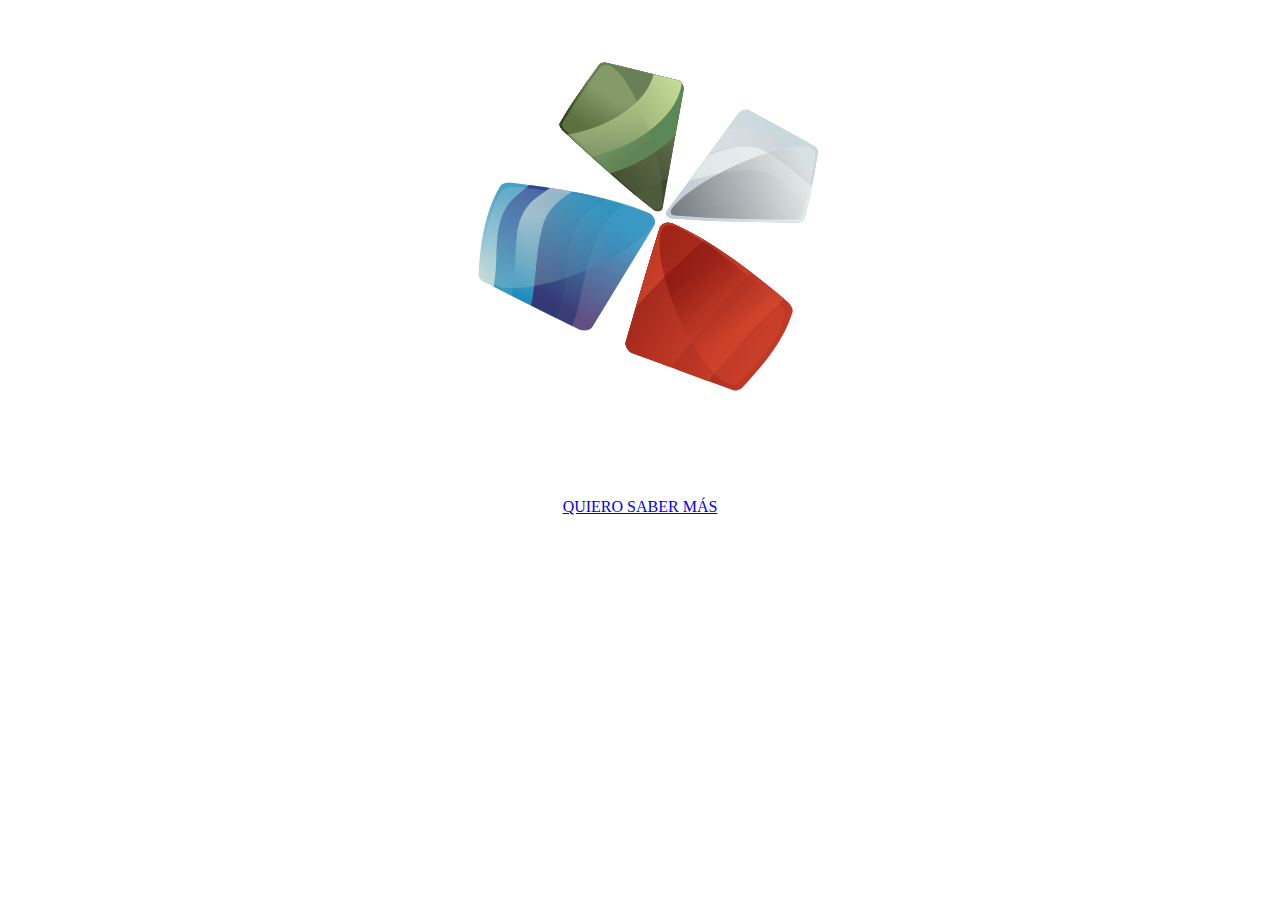
==== lineas-de-negocio/index.html @ 5b5f12ea "feature: lineas de negocio" ====
<!DOCTYPE html>
<html lang="en">

<head>
    <meta charset="UTF-8">
    <meta http-equiv="X-UA-Compatible" content="IE=edge">
    <meta name="viewport" content="width=device-width, initial-scale=1.0">
    <title>Maat - Lineas de negocio</title>
    <link rel="stylesheet" href="style.css">
</head>

<body>

    <div>
        <div class="mt-logo-wrap">
            <svg id="mt-logo-rotate" xmlns="http://www.w3.org/2000/svg" xmlns:xlink="http://www.w3.org/1999/xlink" viewBox="0 0 476.29 477.19">
                <defs>
                    <style>
                        .cls-1 {
                            fill: none;
                        }
    
                        .cls-2 {
                            clip-path: url(#clip-path);
                        }
    
                        .cls-3 {
                            fill: url(#Degradado_sin_nombre_8);
                        }
    
                        .cls-4 {
                            clip-path: url(#clip-path-2);
                        }
    
                        .cls-5 {
                            fill: url(#Degradado_sin_nombre_8-2);
                        }
    
                        .cls-6 {
                            clip-path: url(#clip-path-3);
                        }
    
                        .cls-7 {
                            fill: url(#Degradado_sin_nombre_8-3);
                        }
    
                        .cls-8 {
                            clip-path: url(#clip-path-4);
                        }
    
                        .cls-9 {
                            fill: url(#Degradado_sin_nombre_8-4);
                        }
    
                        .cls-10 {
                            clip-path: url(#clip-path-5);
                        }
    
                        .cls-11 {
                            fill: url(#Degradado_sin_nombre_8-5);
                        }
    
                        .cls-12 {
                            opacity: 0.43;
                        }
    
                        .cls-13 {
                            clip-path: url(#clip-path-6);
                        }
    
                        .cls-14 {
                            clip-path: url(#clip-path-7);
                        }
    
                        .cls-15 {
                            fill: url(#Degradado_sin_nombre_8-6);
                        }
    
                        .cls-16 {
                            fill: #7a8fa9;
                        }
    
                        .cls-17 {
                            clip-path: url(#clip-path-8);
                        }
    
                        .cls-18 {
                            opacity: 0.8;
                        }
    
                        .cls-19 {
                            clip-path: url(#clip-path-9);
                        }
    
                        .cls-20 {
                            clip-path: url(#clip-path-10);
                        }
    
                        .cls-21 {
                            fill: url(#Degradado_sin_nombre_11);
                        }
    
                        .cls-22 {
                            clip-path: url(#clip-path-11);
                        }
    
                        .cls-23 {
                            clip-path: url(#clip-path-12);
                        }
    
                        .cls-24 {
                            fill: url(#Degradado_sin_nombre_10);
                        }
    
                        .cls-25 {
                            clip-path: url(#clip-path-13);
                        }
    
                        .cls-26 {
                            clip-path: url(#clip-path-14);
                        }
    
                        .cls-27 {
                            fill: url(#Degradado_sin_nombre_11-2);
                        }
    
                        .cls-28 {
                            clip-path: url(#clip-path-15);
                        }
    
                        .cls-29 {
                            clip-path: url(#clip-path-16);
                        }
    
                        .cls-30 {
                            fill: url(#Degradado_sin_nombre_12);
                        }
    
                        .cls-31 {
                            opacity: 0.41;
                        }
    
                        .cls-32 {
                            clip-path: url(#clip-path-17);
                        }
    
                        .cls-33 {
                            clip-path: url(#clip-path-18);
                        }
    
                        .cls-34 {
                            fill: url(#Degradado_sin_nombre_13);
                        }
    
                        .cls-35 {
                            clip-path: url(#clip-path-19);
                        }
    
                        .cls-36 {
                            fill: url(#Degradado_sin_nombre_15);
                        }
    
                        .cls-37 {
                            clip-path: url(#clip-path-20);
                        }
    
                        .cls-38 {
                            fill: url(#Degradado_sin_nombre_15-2);
                        }
    
                        .cls-39 {
                            clip-path: url(#clip-path-21);
                        }
    
                        .cls-40 {
                            fill: url(#Degradado_sin_nombre_16);
                        }
    
                        .cls-41 {
                            clip-path: url(#clip-path-22);
                        }
    
                        .cls-42 {
                            fill: url(#Degradado_sin_nombre_19);
                        }
    
                        .cls-43 {
                            clip-path: url(#clip-path-23);
                        }
    
                        .cls-44 {
                            fill: url(#Degradado_sin_nombre_18);
                        }
    
                        .cls-45 {
                            opacity: 0.29;
                        }
    
                        .cls-46 {
                            clip-path: url(#clip-path-24);
                        }
    
                        .cls-47 {
                            clip-path: url(#clip-path-25);
                        }
    
                        .cls-48 {
                            fill: url(#Degradado_sin_nombre_19-2);
                        }
    
                        .cls-49 {
                            clip-path: url(#clip-path-26);
                        }
    
                        .cls-50 {
                            clip-path: url(#clip-path-27);
                        }
    
                        .cls-51 {
                            clip-path: url(#clip-path-28);
                        }
    
                        .cls-52 {
                            fill: url(#Degradado_sin_nombre_24);
                        }
    
                        .cls-53 {
                            clip-path: url(#clip-path-29);
                        }
    
                        .cls-54 {
                            clip-path: url(#clip-path-30);
                        }
    
                        .cls-55 {
                            fill: url(#Degradado_sin_nombre_21);
                        }
    
                        .cls-56 {
                            clip-path: url(#clip-path-31);
                        }
    
                        .cls-57 {
                            clip-path: url(#clip-path-32);
                        }
    
                        .cls-58 {
                            fill: url(#Degradado_sin_nombre_24-2);
                        }
    
                        .cls-59 {
                            clip-path: url(#clip-path-33);
                        }
    
                        .cls-60 {
                            clip-path: url(#clip-path-34);
                        }
    
                        .cls-61 {
                            fill: url(#Degradado_sin_nombre_23);
                        }
    
                        .cls-62 {
                            opacity: 0.27;
                        }
    
                        .cls-63 {
                            clip-path: url(#clip-path-35);
                        }
    
                        .cls-64 {
                            clip-path: url(#clip-path-36);
                        }
    
                        .cls-65 {
                            fill: url(#Degradado_sin_nombre_24-3);
                        }
                    </style>
                    <clipPath id="clip-path" transform="translate(67.11 66.13)">
                        <path class="cls-1"
                            d="M196,170.77c.82,45.08,12.93,100.51,13.28,153.92q29,10.72,58.33,21.57a10.25,10.25,0,0,0,12.13-2.61c25.44-26.69,44.94-53.09,52.69-79.35,1.27-3.06-1.87-8.66-6.76-12.41-42.16-35.35-81.79-64.64-120.49-81.62a13.62,13.62,0,0,0-4-.6,12.32,12.32,0,0,0-5.18,1.1" />
                    </clipPath>
                    <linearGradient id="Degradado_sin_nombre_8" x1="192.17" y1="3616.13" x2="194.75" y2="3616.13"
                        gradientTransform="matrix(0, -94.97, -94.97, 0, 343687.15, 18632.01)"
                        gradientUnits="userSpaceOnUse">
                        <stop offset="0" stop-color="#d94a30" />
                        <stop offset="1" stop-color="#740a09" />
                    </linearGradient>
                    <clipPath id="clip-path-2" transform="translate(67.11 66.13)">
                        <path class="cls-1"
                            d="M192,174.54C179.39,214.46,167.8,255.11,155.77,296c-.69,4.2,2.36,9.38,6.75,11.54,26.79,9.76,53.75,19.8,81,29.87,20.37-25.68,43.77-53.62,80.09-87.22-41.37-34.57-80.34-63.17-118.4-79.87a13.62,13.62,0,0,0-4-.6c-4.13,0-7.85,1.9-9.14,4.87" />
                    </clipPath>
                    <linearGradient id="Degradado_sin_nombre_8-2" x1="192.48" y1="3616.2" x2="195.06" y2="3616.2"
                        gradientTransform="matrix(0, -94.97, -94.97, 0, 343660.87, 18632.38)"
                        xlink:href="#Degradado_sin_nombre_8" />
                    <clipPath id="clip-path-3" transform="translate(67.11 66.13)">
                        <path class="cls-1"
                            d="M192,174.54C179.39,214.46,167.8,255.11,155.77,296c-.69,4.2,2.36,9.38,6.75,11.54l13.63,5c23.45-29.8,49.82-62.32,95.33-103.1-22.58-16.17-44.59-29.57-66.3-39.1a13.62,13.62,0,0,0-4-.6c-4.13,0-7.85,1.9-9.14,4.87" />
                    </clipPath>
                    <linearGradient id="Degradado_sin_nombre_8-3" x1="192.93" y1="3616.22" x2="195.51" y2="3616.22"
                        gradientTransform="matrix(0, -94.97, -94.97, 0, 343636.21, 18621.85)"
                        xlink:href="#Degradado_sin_nombre_8" />
                    <clipPath id="clip-path-4" transform="translate(67.11 66.13)">
                        <path class="cls-1"
                            d="M192,174.54C179.39,214.46,167.8,255.11,155.77,296c-.69,4.2,2.36,9.38,6.75,11.54q20.63,7.51,41.41,15.22c25.87-30.87,47.1-62.17,84.31-100.93-28.51-21.76-56-39.64-83.06-51.51a13.62,13.62,0,0,0-4-.6c-4.13,0-7.85,1.9-9.14,4.87" />
                    </clipPath>
                    <linearGradient id="Degradado_sin_nombre_8-4" x1="192.69" y1="3616.22" x2="195.27" y2="3616.22"
                        gradientTransform="matrix(0, -94.96, -94.96, 0, 343635.58, 18631.11)"
                        xlink:href="#Degradado_sin_nombre_8" />
                    <clipPath id="clip-path-5" transform="translate(67.11 66.13)">
                        <path class="cls-1"
                            d="M192,174.54c-8.89,28-17.25,56.44-25.6,85A728.08,728.08,0,0,1,239.1,188a305.11,305.11,0,0,0-33.92-17.71,13.62,13.62,0,0,0-4-.6c-4.13,0-7.85,1.9-9.14,4.87" />
                    </clipPath>
                    <linearGradient id="Degradado_sin_nombre_8-5" x1="193.21" y1="3616.1" x2="195.8" y2="3616.1"
                        gradientTransform="matrix(0, -94.95, -94.95, 0, 343561.37, 18597.49)"
                        xlink:href="#Degradado_sin_nombre_8" />
                    <clipPath id="clip-path-6" transform="translate(67.11 66.13)">
                        <rect class="cls-1" x="191.7" y="171.97" width="132.77" height="169.26" />
                    </clipPath>
                    <clipPath id="clip-path-7" transform="translate(67.11 66.13)">
                        <path class="cls-1"
                            d="M265.33,340.25a10.28,10.28,0,0,0,12.14-2.62c25.44-26.69,38.93-42.8,46.67-69.06,1.27-3.06-1.18-11.43-6.07-15.18-42.16-35.34-72.47-63.84-111.18-80.83-5.51-1.68-11.43.37-13.15,4.29-12.63,39.92,36.16,150.38,71.59,163.4" />
                    </clipPath>
                    <linearGradient id="Degradado_sin_nombre_8-6" x1="266.99" y1="3592.76" x2="269.57" y2="3592.76"
                        gradientTransform="matrix(0, -29.34, -29.34, 0, 105659.13, 8123.84)"
                        xlink:href="#Degradado_sin_nombre_8" />
                    <clipPath id="clip-path-8" transform="translate(67.11 66.13)">
                        <path class="cls-1"
                            d="M275.09,54.28c-25,34.57-50,68.89-75.44,102.54-2.26,3.47-.17,7.14,4.8,8.08,39.21,3.46,83.82,4,130.1,4.39,5.29.21,9.85-1.11,10.19-3.12,4.82-16,9.26-40.11,14.35-69.12.86-3.5-.77-7.32-3.68-8.43-22.78-12.71-46-25.32-69.28-38.1a6.89,6.89,0,0,0-2.39-.4,12,12,0,0,0-8.65,4.16" />
                    </clipPath>
                    <clipPath id="clip-path-9" transform="translate(67.11 66.13)">
                        <rect class="cls-1" x="233.05" y="46.29" width="134.7" height="90.2" />
                    </clipPath>
                    <clipPath id="clip-path-10" transform="translate(67.11 66.13)">
                        <path class="cls-1"
                            d="M367.75,89.51c-2.32-1-4.64-1.9-6.9-2.88-9.75-4.22-19.84-8-29.24-13-14.35-7.52-28-16.37-42.57-23.44a105.77,105.77,0,0,0-12.55-3.57c-3.41-.23-6.85-.33-10.31-.33A89.34,89.34,0,0,1,257,61.48a297.09,297.09,0,0,0-24,38c25.94-7.83,51.87-17.15,76.24-1.41,17.82,11.15,33.84,25.56,50.83,38.4,2.66-10.34,5-20.76,6.74-31.29.49-5.24.83-10.46.89-15.68" />
                    </clipPath>
                    <linearGradient id="Degradado_sin_nombre_11" x1="184.53" y1="3550.76" x2="187.11" y2="3550.76"
                        gradientTransform="matrix(-34.99, 0, 0, 34.99, 6765.75, -124152.35)" gradientUnits="userSpaceOnUse">
                        <stop offset="0" stop-color="#dfeaea" />
                        <stop offset="1" stop-color="#f2f4f4" />
                    </linearGradient>
                    <clipPath id="clip-path-11" transform="translate(67.11 66.13)">
                        <rect class="cls-1" x="193.73" y="69.63" width="170.8" height="107.08" />
                    </clipPath>
                    <clipPath id="clip-path-12" transform="translate(67.11 66.13)">
                        <path class="cls-1"
                            d="M208.16,138.57c-4.87,6.4-10,12.87-14.43,19.71.05.22.13.46.2.68,4.63-.1,9.82-.3,15.49-.62,34.27.38,72.29-22.28,103.35-3.86,10.51,5.85,19,14,27.39,22.22,2.84-.11,5.69-.26,8.57-.4.23-1.15.49-2.31.8-3.46.93-3.46,2-6.88,3.2-10.25,4.53-14.84,8.66-29.82,11.8-45-20.1-13.37-38.94-28.73-59.87-40.78-18.05-10.87-37.37-7.52-56.87-2.15q-8,12.19-14.93,25.21a281.06,281.06,0,0,1-24.7,38.71" />
                    </clipPath>
                    <linearGradient id="Degradado_sin_nombre_10" x1="169.35" y1="3723.48" x2="171.93" y2="3723.48"
                        gradientTransform="matrix(39.75, 0, 0, -39.75, -6513.02, 148132.21)" gradientUnits="userSpaceOnUse">
                        <stop offset="0" stop-color="#dfeaea" />
                        <stop offset="1" stop-color="#d0d5d9" />
                    </linearGradient>
                    <clipPath id="clip-path-13" transform="translate(67.11 66.13)">
                        <rect class="cls-1" x="193.73" y="89.06" width="166.42" height="88.14" />
                    </clipPath>
                    <clipPath id="clip-path-14" transform="translate(67.11 66.13)">
                        <path class="cls-1"
                            d="M348.73,176.3c.23-1.15.49-2.31.8-3.46.93-3.46,2-6.88,3.2-10.25q4-13,7.42-26.21c-17-12.79-33.07-27-50.73-39.06-14-8.91-28.71-10.11-44.38-6-10.85,2.85-21.56,6-32.29,8.73a280.87,280.87,0,0,1-24.59,38.52c-4.87,6.4-10,12.87-14.43,19.71,1,3.68,2.23,7.34,3.52,11,10.23,0,20.48.48,30.71.48,12,0,24.13,0,36.11,1.42,1.57.19,3.14.4,4.72.61,14.63-.34,28.78.81,41.78,5.21,12.73.59,25.26,0,38.16-.66" />
                    </clipPath>
                    <linearGradient id="Degradado_sin_nombre_11-2" x1="157.09" y1="3738.04" x2="159.67" y2="3738.04"
                        gradientTransform="matrix(0, 33.24, 33.24, 0, -123975.38, -5159.55)"
                        xlink:href="#Degradado_sin_nombre_11" />
                    <clipPath id="clip-path-15" transform="translate(67.11 66.13)">
                        <rect class="cls-1" x="193.73" y="113.75" width="160.69" height="63.47" />
                    </clipPath>
                    <clipPath id="clip-path-16" transform="translate(67.11 66.13)">
                        <path class="cls-1"
                            d="M193.73,158.28c1,3.68,2.23,7.34,3.52,11,10.23,0,20.48.48,30.71.48,12,0,24.13,0,36.11,1.42,12.17,1.48,24.3,3.33,36.42,5.1,16.27,1.67,32,.86,48.24.06.23-1.15.49-2.31.8-3.46.93-3.46,2-6.88,3.2-10.25.56-1.88,1.15-3.75,1.69-5.62-21.58-19.79-39.78-44.4-70.09-43.18-23,1.14-45,7.79-67.22,12.3-2.83,4.2-5.79,8.36-9,12.48-4.87,6.4-10,12.87-14.43,19.71" />
                    </clipPath>
                    <linearGradient id="Degradado_sin_nombre_12" x1="201.73" y1="3568.83" x2="204.32" y2="3568.83"
                        gradientTransform="matrix(0, -40.42, -40.42, 0, 144533.69, 8345.07)" gradientUnits="userSpaceOnUse">
                        <stop offset="0" stop-color="#dfeaea" />
                        <stop offset="1" stop-color="#bfc7d0" />
                    </linearGradient>
                    <clipPath id="clip-path-17" transform="translate(67.11 66.13)">
                        <rect class="cls-1" x="203.34" y="88.62" width="153.66" height="77.89" />
                    </clipPath>
                    <clipPath id="clip-path-18" transform="translate(67.11 66.13)">
                        <path class="cls-1"
                            d="M353.07,90.92c2.92,1.11,4.55,4.92,3.7,8.4-5.11,29-9,45.53-14,61.48-1.1,3.44-2.68,5.92-8,5.7-46.27-.42-87.67-1-126.87-4.43-5-.94-5.55-3.85-3.28-7.34,25.44-33.65,125.67-76.53,148.46-63.81" />
                    </clipPath>
                    <linearGradient id="Degradado_sin_nombre_13" x1="157.44" y1="3589.73" x2="160.02" y2="3589.73"
                        gradientTransform="matrix(-58.9, 0, 0, 58.9, 9620.24, -211301.32)" gradientUnits="userSpaceOnUse">
                        <stop offset="0" stop-color="#ebf0f0" />
                        <stop offset="1" stop-color="#080808" />
                    </linearGradient>
                    <clipPath id="clip-path-19" transform="translate(67.11 66.13)">
                        <path class="cls-1"
                            d="M126.61,4C109,28.45,94.56,49.06,86.14,64.4c-1.26,1.74,1,5.77,4.87,9.08,32.93,30.22,64.71,59.48,94.75,83,4.18,2.61,8.37,1.34,9.33-2.72,6.95-41.44,14.44-83,22-124.64.47-4.23-1.81-8.76-5-10.09C186.31,12.66,160.74,6.28,135.35.36A5.07,5.07,0,0,0,133.41,0a8.47,8.47,0,0,0-6.8,4" />
                    </clipPath>
                    <linearGradient id="Degradado_sin_nombre_15" x1="153.6" y1="3618.84" x2="156.18" y2="3618.84"
                        gradientTransform="matrix(-107.8, 0, 0, 107.8, 16807.99, -390036.11)"
                        gradientUnits="userSpaceOnUse">
                        <stop offset="0" stop-color="#262413" />
                        <stop offset="1" stop-color="#698057" />
                    </linearGradient>
                    <clipPath id="clip-path-20" transform="translate(67.11 66.13)">
                        <path class="cls-1"
                            d="M126.61,4C109,28.45,94.56,49.06,86.14,64.4c-1.26,1.74,1,5.77,4.87,9.08,26,23.84,51.24,47.08,75.49,67.39a219.57,219.57,0,0,0,34-18.6q8.06-46.45,16.65-93.13c.47-4.23-1.81-8.76-5-10.09C186.31,12.66,160.74,6.28,135.35.36A5.07,5.07,0,0,0,133.41,0a8.47,8.47,0,0,0-6.8,4" />
                    </clipPath>
                    <linearGradient id="Degradado_sin_nombre_15-2" x1="203.93" y1="3690.91" x2="206.51" y2="3690.91"
                        gradientTransform="matrix(56.26, 0, 0, -56.26, -11404.53, 207709.67)"
                        xlink:href="#Degradado_sin_nombre_15" />
                    <clipPath id="clip-path-21" transform="translate(67.11 66.13)">
                        <path class="cls-1"
                            d="M126.61,4C109,28.45,94.56,49.06,86.14,64.4c-1.26,1.74,1,5.77,4.87,9.08,16.45,15.1,32.61,30,48.41,44,28.41-9,52.36-23.3,69-39.94q4.32-24.15,8.75-48.37c.47-4.23-1.81-8.76-5-10.09C186.31,12.66,160.74,6.28,135.35.36A5.07,5.07,0,0,0,133.41,0a8.47,8.47,0,0,0-6.8,4" />
                    </clipPath>
                    <linearGradient id="Degradado_sin_nombre_16" x1="153.92" y1="3622.53" x2="156.5" y2="3622.53"
                        gradientTransform="matrix(-120.71, 0, 0, 120.71, 18879.33, -437224.7)"
                        gradientUnits="userSpaceOnUse">
                        <stop offset="0" stop-color="#508e54" />
                        <stop offset="1" stop-color="#698057" />
                    </linearGradient>
                    <clipPath id="clip-path-22" transform="translate(67.11 66.13)">
                        <path class="cls-1"
                            d="M126.61,4C109,28.45,94.56,49.06,86.14,64.4c-1.26,1.74,1,5.77,4.87,9.08,9.67,8.88,19.25,17.67,28.7,26.26.83-.19,1.67-.39,2.5-.6,51.6-12.67,89.37-45.26,93.06-77.36a7.44,7.44,0,0,0-3.18-2.73C186.31,12.66,160.74,6.28,135.35.36A5.07,5.07,0,0,0,133.41,0a8.47,8.47,0,0,0-6.8,4" />
                    </clipPath>
                    <linearGradient id="Degradado_sin_nombre_19" x1="196.98" y1="3694.51" x2="199.57" y2="3694.51"
                        gradientTransform="matrix(56.72, 0, 0, -56.72, -11098.79, 209604.92)"
                        gradientUnits="userSpaceOnUse">
                        <stop offset="0" stop-color="#698057" />
                        <stop offset="1" stop-color="#c7dd97" />
                    </linearGradient>
                    <clipPath id="clip-path-23" transform="translate(67.11 66.13)">
                        <path class="cls-1"
                            d="M126.61,4C109,28.45,94.56,49.06,86.14,64.4c-1.26,1.74,1,5.77,4.87,9.08l2.93,2.69c4.36-.68,8.78-1.55,13.21-2.64,41.37-10.18,72.26-35.36,78.32-61.08C168.68,8.31,152,4.24,135.35.36A5.07,5.07,0,0,0,133.41,0a8.47,8.47,0,0,0-6.8,4" />
                    </clipPath>
                    <linearGradient id="Degradado_sin_nombre_18" x1="20.46" y1="3498.77" x2="23.04" y2="3498.77"
                        gradientTransform="matrix(-15.67, 0, 0, 15.67, 459.3, -54784.08)" gradientUnits="userSpaceOnUse">
                        <stop offset="0" stop-color="#698057" />
                        <stop offset="1" stop-color="#32441c" />
                    </linearGradient>
                    <clipPath id="clip-path-24" transform="translate(67.11 66.13)">
                        <rect class="cls-1" x="88.57" y="2.37" width="106.45" height="152.97" />
                    </clipPath>
                    <clipPath id="clip-path-25" transform="translate(67.11 66.13)">
                        <path class="cls-1"
                            d="M136.71,2.73c-2.87-1.14-6.81.53-8.75,3.64-17.57,24.43-30.61,42.73-39,58.07-1.25,1.74,1,5.77,4.88,9.09,32.93,30.21,61,56.91,91.08,80.45,4.19,2.61,8.35,1.34,9.33-2.71,7-41.45-32.11-142.61-57.5-148.54" />
                    </clipPath>
                    <linearGradient id="Degradado_sin_nombre_19-2" x1="319.97" y1="3567.91" x2="322.55" y2="3567.91"
                        gradientTransform="matrix(0, -19.67, -19.67, 0, 70319.28, 6399.54)"
                        xlink:href="#Degradado_sin_nombre_19" />
                    <clipPath id="clip-path-26" transform="translate(67.11 66.13)">
                        <path class="cls-1"
                            d="M23.34,130.87C8.84,153.72,2.54,185.58.1,222.09a10.07,10.07,0,0,0,6.37,10.58c34,17,67.64,33.58,100.76,50.34,4.63,1.73,10.56.46,13.21-2.89,22.12-36.38,44.46-72.35,66.08-108.47,1.8-3.87-.67-9.52-5.73-12.36C141.5,142.88,92.52,134,37.29,127.44a25.13,25.13,0,0,0-3.84-.3c-4.75,0-9,1.4-10.11,3.73" />
                    </clipPath>
                    <clipPath id="clip-path-27" transform="translate(67.11 66.13)">
                        <rect class="cls-1" x="-22.92" y="116.81" width="109.41" height="150.65" />
                    </clipPath>
                    <clipPath id="clip-path-28" transform="translate(67.11 66.13)">
                        <path class="cls-1"
                            d="M28.37,116.81c-7.59.37-15.19,1-22.76,1.84-2.31,9.94-4.7,19.86-6.88,29.83-3.35,15.27-6.9,30.44-11.81,45.28-3.69,11.14-7.39,22.3-9.76,33.78-.08,1.35-.08,2.69-.08,4,.05.16.06.3.11.46.85,1.49,1.74,3,2.69,4.41a118.55,118.55,0,0,0,9.48,9.41C-1.35,252.05,8.74,257,18.73,262c3.72,1.85,7.43,3.65,11.19,5.44,1.59-5,3.36-11.23,5.12-18.39,8.5-35.32-5.77-79.47,26.11-105A280.07,280.07,0,0,1,86.49,125.8c-19.36-3-38.78-5.76-58.12-9" />
                    </clipPath>
                    <linearGradient id="Degradado_sin_nombre_24" x1="91.82" y1="3598.52" x2="94.4" y2="3598.52"
                        gradientTransform="matrix(-34.99, 0, 0, 34.99, 3298.68, -125705.97)" gradientUnits="userSpaceOnUse">
                        <stop offset="0" stop-color="#1a87b9" />
                        <stop offset="1" stop-color="#b2d0d2" />
                    </linearGradient>
                    <clipPath id="clip-path-29" transform="translate(67.11 66.13)">
                        <rect class="cls-1" x="10.59" y="122.34" width="136.29" height="164.85" />
                    </clipPath>
                    <clipPath id="clip-path-30" transform="translate(67.11 66.13)">
                        <path class="cls-1"
                            d="M94.77,127.11c-10.31-1.68-20.63-3.22-30.94-4.77-8.37,6.16-16.59,12.5-24.35,19.4-26.92,23-16.91,62.08-23.17,93.92a229.45,229.45,0,0,1-5.72,22.26l8.14,4.1q17.88,8.93,36.21,16.86c7.48,3.06,15,5.93,22.66,8.31,2.36-6.61,5.68-16.65,9.1-29.32,11.21-32.39,1.74-75.62,29-99.27,9.27-8.48,20.2-14.08,31.15-19.66a424.8,424.8,0,0,0-52.11-11.83" />
                    </clipPath>
                    <linearGradient id="Degradado_sin_nombre_21" x1="246.42" y1="3673.34" x2="249" y2="3673.34"
                        gradientTransform="matrix(39.75, 0, 0, -39.75, -9753.75, 146221.97)" gradientUnits="userSpaceOnUse">
                        <stop offset="0" stop-color="#1a87b9" />
                        <stop offset="1" stop-color="#28318a" />
                    </linearGradient>
                    <clipPath id="clip-path-31" transform="translate(67.11 66.13)">
                        <rect class="cls-1" x="30.34" y="125.79" width="134.73" height="165.74" />
                    </clipPath>
                    <clipPath id="clip-path-32" transform="translate(67.11 66.13)">
                        <path class="cls-1"
                            d="M94.77,127.11c-2.79-.44-5.57-.89-8.37-1.32-8.8,5.72-17.55,11.56-25.94,17.91-12.89,10.48-18.68,24-19.75,40.22-1.84,28.5-1.76,56.84-10.37,83.75q12.21,5.83,24.6,11.21c12.76,5.22,25.62,9.92,39.16,12.58.3,0,.6,0,.9.07,2.49-6.53,5.7-15.47,9.11-26.3,11.18-46.25,15.51-99.9,61-120.39a407.59,407.59,0,0,0-70.3-17.73" />
                    </clipPath>
                    <linearGradient id="Degradado_sin_nombre_24-2" x1="255.6" y1="3689.08" x2="258.18" y2="3689.08"
                        gradientTransform="matrix(33.24, 0, 0, -33.24, -8452.73, 122848.59)"
                        xlink:href="#Degradado_sin_nombre_24" />
                    <clipPath id="clip-path-33" transform="translate(67.11 66.13)">
                        <rect class="cls-1" x="50.75" y="130.19" width="138.77" height="162.25" />
                    </clipPath>
                    <clipPath id="clip-path-34" transform="translate(67.11 66.13)">
                        <path class="cls-1"
                            d="M180.87,156.15a96.15,96.15,0,0,0-6.79-7.19q-2.12-1.29-4.32-2.45a387.35,387.35,0,0,0-58.25-16.32c-19.27,10-37.08,20.76-43.36,42.51-9.64,34.5-5.86,70.72-17.4,104.33l4.19,1.85c12.76,5.22,25.62,9.92,39.16,12.58,7.48.66,15,.93,22.45,1,21.16-44,49.56-79.09,73-124.17-2.87-4.05-5.73-8.11-8.65-12.12" />
                    </clipPath>
                    <linearGradient id="Degradado_sin_nombre_23" x1="113.81" y1="3589.95" x2="116.39" y2="3589.95"
                        gradientTransform="matrix(-40.42, 0, 0, 40.42, 4768.73, -144911.34)" gradientUnits="userSpaceOnUse">
                        <stop offset="0" stop-color="#1a87b9" />
                        <stop offset="1" stop-color="#392565" />
                    </linearGradient>
                    <clipPath id="clip-path-35" transform="translate(67.11 66.13)">
                        <rect class="cls-1" x="4.81" y="130.75" width="180.27" height="107.86"
                            transform="translate(-1.12 0.58) rotate(-0.35)" />
                    </clipPath>
                    <clipPath id="clip-path-36" transform="translate(67.11 66.13)">
                        <path class="cls-1"
                            d="M16.33,235.28C4.91,229.08,4.13,227,5.51,205.37c1.39-20.88,5.81-45.19,15.92-64.61,1.43-2.95,6.37-10.45,14.74-9.57,44.81,4.66,103.05,12.32,142.45,28.5,5.07,2.8,7.58,8.43,5.79,12.33-21.38,36.24-134,80-168.08,63.26" />
                    </clipPath>
                    <linearGradient id="Degradado_sin_nombre_24-3" x1="177.22" y1="3550.11" x2="179.8" y2="3550.11"
                        gradientTransform="matrix(-34.62, 0, 0, 34.62, 6279.67, -122718.57)"
                        xlink:href="#Degradado_sin_nombre_24" />
                </defs>
                <g id="Capa_2" data-name="Capa 2">
                    <g id="Layer_1" data-name="Layer 1">
                        <g id="rosa-maat">
                            <g id="rojo" class="mt-petalo" data-info='{"title": "hello", "image": "https://i.postimg.cc/P51cyB1q/fondo.png" }'>
                                <g class="cls-2">
                                    <rect class="cls-3" x="153.41" y="155.58" width="222.88" height="206.79"
                                        transform="translate(-22.65 432.16) rotate(-61.16)" />
                                </g>
                                <g class="cls-4">
                                    <rect class="cls-5" x="125.24" y="139.27" width="228.18" height="228.5"
                                        transform="translate(-31.08 406.98) rotate(-61.16)" />
                                </g>
                                <g class="cls-6">
                                    <rect class="cls-7" x="122.66" y="155.65" width="181.24" height="170.85"
                                        transform="translate(-33.66 377.72) rotate(-61.16)" />
                                </g>
                                <g class="cls-8">
                                    <rect class="cls-9" x="122.51" y="150.96" width="198.3" height="190.47"
                                        transform="translate(-33.81 387.71) rotate(-61.16)" />
                                </g>
                                <g class="cls-10">
                                    <rect class="cls-11" x="145.88" y="161.1" width="113.78" height="107.01"
                                        transform="translate(-15.92 354.82) rotate(-61.16)" />
                                </g>
                                <g class="cls-12">
                                    <g class="cls-13">
                                        <g class="cls-14">
                                            <rect class="cls-15" x="144.41" y="144.8" width="217.7" height="223.53"
                                                transform="translate(-35.57 265.47) rotate(-36.24)" />
                                        </g>
                                    </g>
                                </g>
                            </g>
                            <g id="gris" class="mt-petalo" data-info='{"title": "hello", "image": "https://i.postimg.cc/P51cyB1q/fondo.png" }'>
                                <path class="cls-16"
                                    d="M275.09,54.28c2.78-3.29,7.73-5,11-3.76,23.32,12.77,46.5,25.39,69.28,38.11,2.91,1.11,4.54,4.92,3.68,8.42-5.09,29-9.53,53.1-14.35,69.12-.33,2-4.9,3.33-10.2,3.12-46.27-.43-90.88-.93-130.09-4.39-5-.94-7.06-4.61-4.8-8.08,25.46-33.65,50.43-68,75.44-102.54"
                                    transform="translate(67.11 66.13)" />
                                <g class="cls-17">
                                    <g class="cls-18">
                                        <g class="cls-19">
                                            <g class="cls-20">
                                                <rect class="cls-21" x="232.67" y="45.73" width="135.45" height="91.31"
                                                    transform="translate(66.36 68.63) rotate(-0.48)" />
                                            </g>
                                        </g>
                                    </g>
                                    <g class="cls-18">
                                        <g class="cls-22">
                                            <g class="cls-23">
                                                <rect class="cls-24" x="188.31" y="57.14" width="181.64" height="128.35"
                                                    transform="translate(55.77 96.59) rotate(-6.12)" />
                                            </g>
                                        </g>
                                    </g>
                                    <g class="cls-18">
                                        <g class="cls-25">
                                            <g class="cls-26">
                                                <rect class="cls-27" x="230.88" y="48.69" width="92.12" height="167.38"
                                                    transform="translate(208.71 474.01) rotate(-89.39)" />
                                            </g>
                                        </g>
                                    </g>
                                    <g class="cls-18">
                                        <g class="cls-28">
                                            <g class="cls-29">
                                                <rect class="cls-30" x="223.32" y="59.45" width="101.51" height="171.59"
                                                    transform="translate(135.22 443.29) rotate(-76.31)" />
                                            </g>
                                        </g>
                                    </g>
                                </g>
                                <g class="cls-31">
                                    <g class="cls-32">
                                        <g class="cls-33">
                                            <rect class="cls-34" x="191.09" y="50.67" width="177.78" height="143.58"
                                                transform="translate(41.5 189.31) rotate(-23.76)" />
                                        </g>
                                    </g>
                                </g>
                            </g>
                            <g id="verde" class="mt-petalo" data-info='{"title": "hello", "image": "https://i.postimg.cc/3WMR5d9p/fondo-2.png", "buttonText": "VER MÁS", "buttonLink": "#" }'>
                                <g class="cls-35">
                                    <rect class="cls-36" x="47.73" y="-23.03" width="207.02" height="205.17"
                                        transform="translate(57.87 204.4) rotate(-47.84)" />
                                </g>
                                <g class="cls-37">
                                    <rect class="cls-38" x="54.71" y="-26.32" width="193.05" height="193.52"
                                        transform="translate(59.39 187.22) rotate(-42.65)" />
                                </g>
                                <g class="cls-39">
                                    <rect class="cls-40" x="64.05" y="-29.73" width="174.37" height="176.92"
                                        transform="translate(78.67 207.39) rotate(-51.8)" />
                                </g>
                                <g class="cls-41">
                                    <rect class="cls-42" x="68.08" y="-28.27" width="163.98" height="156.28"
                                        transform="matrix(0.82, -0.57, 0.57, 0.82, 65.46, 160.61)" />
                                </g>
                                <g class="cls-43">
                                    <rect class="cls-44" x="75.5" y="-24.9" width="119.34" height="125.97"
                                        transform="translate(95.25 195.13) rotate(-56.08)" />
                                </g>
                                <g class="cls-45">
                                    <g class="cls-46">
                                        <g class="cls-47">
                                            <rect class="cls-48" x="52.86" y="-16.96" width="183.12" height="192.11"
                                                transform="translate(48.27 166.65) rotate(-36.18)" />
                                        </g>
                                    </g>
                                </g>
                            </g>
                            <g id="azul" class="mt-petalo" data-info='{"title": "hello", "image": "https://i.postimg.cc/P51cyB1q/fondo.png" }'>
                                <g class="cls-49">
                                    <g class="cls-18">
                                        <g class="cls-50">
                                            <g class="cls-51">
                                                <rect class="cls-52" x="-56.74" y="116.87" width="177.05" height="150.54"
                                                    transform="translate(-93.68 229.25) rotate(-72.04)" />
                                            </g>
                                        </g>
                                    </g>
                                    <g class="cls-18">
                                        <g class="cls-53">
                                            <g class="cls-54">
                                                <rect class="cls-55" x="-16.33" y="120.61" width="190.13" height="168.32"
                                                    transform="translate(-71 304.14) rotate(-77.68)" />
                                            </g>
                                        </g>
                                    </g>
                                    <g class="cls-18">
                                        <g class="cls-56">
                                            <g class="cls-57">
                                                <rect class="cls-58" x="-2.62" y="117.93" width="200.64" height="181.45"
                                                    transform="translate(-64.3 299.02) rotate(-70.95)" />
                                            </g>
                                        </g>
                                    </g>
                                    <g class="cls-18">
                                        <g class="cls-59">
                                            <g class="cls-60">
                                                <rect class="cls-61" x="14.53" y="109.41" width="211.2" height="203.81"
                                                    transform="translate(-55.59 266.81) rotate(-57.87)" />
                                            </g>
                                        </g>
                                    </g>
                                </g>
                                <g class="cls-62">
                                    <g class="cls-63">
                                        <g class="cls-64">
                                            <rect class="cls-65" x="-2.47" y="119.85" width="195.19" height="141.97"
                                                transform="translate(44.78 79) rotate(-6.93)" />
                                        </g>
                                    </g>
                                </g>
                            </g>
                        </g>
                    </g>
                </g>
            </svg>
        </div>
    
        <div class="mt-info-wrap">
            <img src="https://i.postimg.cc/P51cyB1q/fondo.png" alt="" class="mt-info-wrap__bg">
            <div class="mt-info-wrap__cap" id="mt-info-content">
                <h2 class="mt-info-wrap__cap__title">The Title</h2>
                <p class="mt-info-wrap__cap__desc">Lorem ipsum dolor sit amet, consectetur adipisicing elit. Ab eos, sunt et expedita aliquam rem commodi. Dicta soluta suscipit illum.</p>
                <a href="#" class="mt-info-wrap__cap__link">QUIERO SABER MÁS</a>
            </div>
        </div>
    </div>
    
    <script src="main.js"></script>
</body>

</html>
---- lineas-de-negocio/style.css ----
*{
    margin: 0;
    padding: 0;
}

.mt-logo-wrap{
    text-align: center;
    position: relative;
    z-index: 1;
}
.mt-logo-wrap svg{
    width: 450px;
    transition: .6s;
    /* transform: rotate(175deg); */
}

.mt-logo-wrap svg g{
    transition: 1s;
}

.mt-info-wrap{
    margin-top: -270px;
    position: relative;
    z-index: 0;
    transition: 1s;
}

/* .mt-info-wrap.animate{
    animation: fadeInUp 2s ease-in-out
}

@keyframes fadeInUp {
    from {
        opacity: 0;
    }

    to {
        opacity: 1;
    }
} */

.mt-info-wrap__cap{
    position: absolute;
    top: 0;
    left: 0;
    padding-top: 300px;
    box-sizing: border-box;
    text-align: center;
    width: 100%;
    display: flex;
    flex-direction: column;
    justify-content: center;
    height: 100%;
    color: white;
}

.mt-info-wrap__bg{
    width: 100%;
}

#verde:hover{
    transform: scale(1.1) translateX(-4%) translateY(-3%);
}
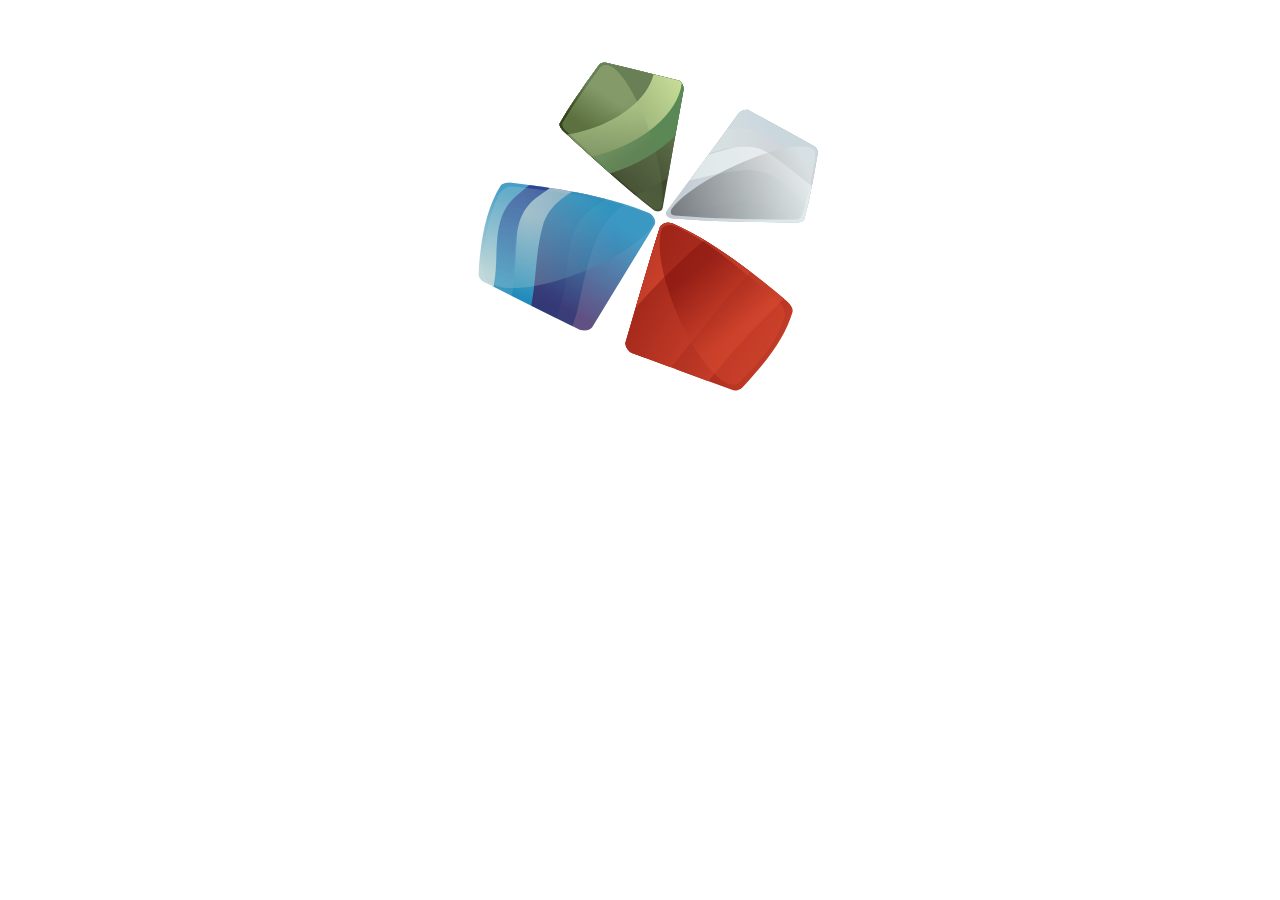
==== commit e56cb1e2: "Estilos generales" ====
--- a/lineas-de-negocio/index.html
+++ b/lineas-de-negocio/index.html
@@ -507,7 +507,7 @@
                 <g id="Capa_2" data-name="Capa 2">
                     <g id="Layer_1" data-name="Layer 1">
                         <g id="rosa-maat">
-                            <g id="rojo" class="mt-petalo" data-info='{"title": "hello", "image": "https://i.postimg.cc/P51cyB1q/fondo.png" }'>
+                            <g id="rojo" class="mt-petalo" data-info='{"title": "hello", "image": "https://i.postimg.cc/3WMR5d9p/fondo-2.png" }'>
                                 <g class="cls-2">
                                     <rect class="cls-3" x="153.41" y="155.58" width="222.88" height="206.79"
                                         transform="translate(-22.65 432.16) rotate(-61.16)" />
@@ -584,7 +584,7 @@
                                     </g>
                                 </g>
                             </g>
-                            <g id="verde" class="mt-petalo" data-info='{"title": "hello", "image": "https://i.postimg.cc/3WMR5d9p/fondo-2.png", "buttonText": "VER MÁS", "buttonLink": "#" }'>
+                            <g id="verde" class="mt-petalo" data-info='{"title": "Recuperación & contingencias", "image": "https://i.postimg.cc/3WMR5d9p/fondo-2.png", "buttonText": "QUIERO SABER MÁS", "buttonLink": "#" }'>
                                 <g class="cls-35">
                                     <rect class="cls-36" x="47.73" y="-23.03" width="207.02" height="205.17"
                                         transform="translate(57.87 204.4) rotate(-47.84)" />
--- a/lineas-de-negocio/style.css
+++ b/lineas-de-negocio/style.css
@@ -53,12 +53,57 @@
     justify-content: center;
     height: 100%;
     color: white;
+    align-items: center;
 }
 
 .mt-info-wrap__bg{
     width: 100%;
 }
 
+.mt-info-wrap__cap__title{
+    color: white;
+    font-family: 'Nexa Regular', sans-serif;
+    font-size: 40px;
+    margin-top: 2em;
+}
+
+.mt-info-wrap__cap__desc{
+    color: white;
+    font-family: 'Nexa Regular', sans-serif;
+    font-size: 17px;
+    margin-top: 1em;
+}
+
+.mt-info-wrap__cap__link{
+    background-color: transparent;
+    color: white;
+    text-decoration: none;
+    border: 2px solid white;
+    padding: 1em;
+    margin-top: 2em;
+    font-family: 'Nexa Bold', sans-serif;
+    font-size: 15px;
+    letter-spacing: 5px;
+    transition: .4s;
+}
+
+.mt-info-wrap__cap__link:hover{
+    background-color: #1B1B1B;
+    border-color: #1B1B1B;
+}
+
 #verde:hover{
     transform: scale(1.1) translateX(-4%) translateY(-3%);
+}
+
+#rojo:hover{
+    transform: scale(1.1) translateX(-4%) translateY(-3%);
+}
+
+#azul:hover{
+    transform: scale(1.1) translateX(-4%) translateY(-3%);
+}
+
+#gris:hover{
+    transform: scale(1.1) translateX(-4%) translateY(-3%);
 }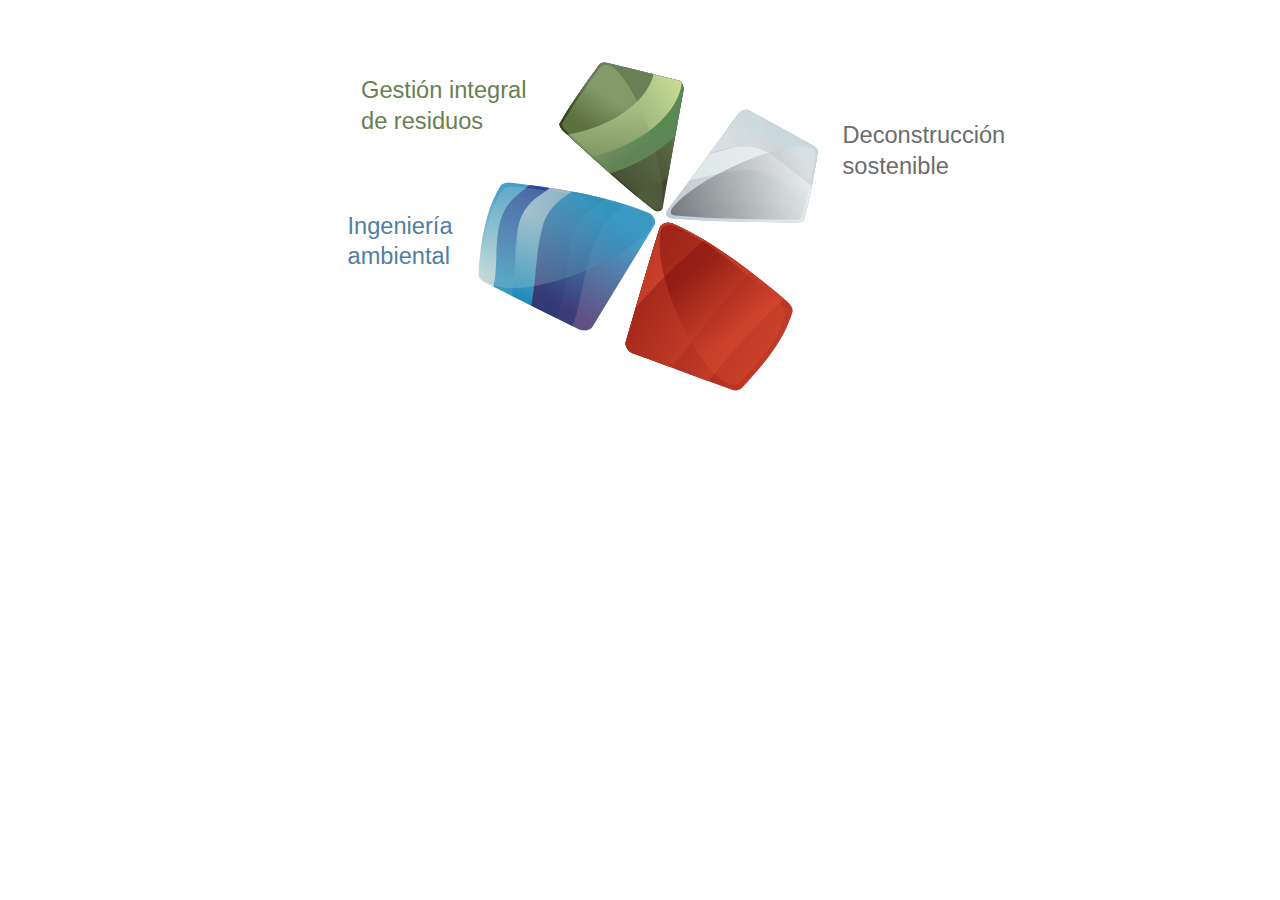
==== commit f560dd3b: "feature: rotacion petalos" ====
--- a/lineas-de-negocio/index.html
+++ b/lineas-de-negocio/index.html
@@ -13,6 +13,12 @@
 
     <div>
         <div class="mt-logo-wrap">
+            <!-- <div class="mt-logo-wrap__titles">
+                <span>Gestión integral de residuos</span>
+                <span>Deconstrucción sostenible</span>
+                <span>Recuperación y contingencias</span>
+                <span>Ingeniería ambiental</span>
+            </div> -->
             <svg id="mt-logo-rotate" xmlns="http://www.w3.org/2000/svg" xmlns:xlink="http://www.w3.org/1999/xlink" viewBox="0 0 476.29 477.19">
                 <defs>
                     <style>
@@ -507,157 +513,186 @@
                 <g id="Capa_2" data-name="Capa 2">
                     <g id="Layer_1" data-name="Layer 1">
                         <g id="rosa-maat">
-                            <g id="rojo" class="mt-petalo" data-info='{"title": "hello", "image": "https://i.postimg.cc/3WMR5d9p/fondo-2.png" }'>
-                                <g class="cls-2">
-                                    <rect class="cls-3" x="153.41" y="155.58" width="222.88" height="206.79"
-                                        transform="translate(-22.65 432.16) rotate(-61.16)" />
+                            <a href="#mt-info-content">
+                                <g id="rojo" class="mt-petalo" data-info='{"title": "hello", "image": "https://i.postimg.cc/3WMR5d9p/fondo-2.png" }'>
+                                    <text x="0" y="65%" class="mt-petalo__text">
+                                        <tspan x="-15%" dy="1.3em">Recuperación &</tspan>
+                                        <tspan x="-15%" dy="1.3em">contingencias</tspan>
+                                    </text>
+                                    <g class="cls-2">
+                                        <rect class="cls-3" x="153.41" y="155.58" width="222.88" height="206.79"
+                                            transform="translate(-22.65 432.16) rotate(-61.16)" />
+                                    </g>
+                                    <g class="cls-4">
+                                        <rect class="cls-5" x="125.24" y="139.27" width="228.18" height="228.5"
+                                            transform="translate(-31.08 406.98) rotate(-61.16)" />
+                                    </g>
+                                    <g class="cls-6">
+                                        <rect class="cls-7" x="122.66" y="155.65" width="181.24" height="170.85"
+                                            transform="translate(-33.66 377.72) rotate(-61.16)" />
+                                    </g>
+                                    <g class="cls-8">
+                                        <rect class="cls-9" x="122.51" y="150.96" width="198.3" height="190.47"
+                                            transform="translate(-33.81 387.71) rotate(-61.16)" />
+                                    </g>
+                                    <g class="cls-10">
+                                        <rect class="cls-11" x="145.88" y="161.1" width="113.78" height="107.01"
+                                            transform="translate(-15.92 354.82) rotate(-61.16)" />
+                                    </g>
+                                    <g class="cls-12">
+                                        <g class="cls-13">
+                                            <g class="cls-14">
+                                                <rect class="cls-15" x="144.41" y="144.8" width="217.7" height="223.53"
+                                                    transform="translate(-35.57 265.47) rotate(-36.24)" />
+                                            </g>
+                                        </g>
+                                    </g>
                                 </g>
-                                <g class="cls-4">
-                                    <rect class="cls-5" x="125.24" y="139.27" width="228.18" height="228.5"
-                                        transform="translate(-31.08 406.98) rotate(-61.16)" />
+                            </a>
+                            
+                            <a href="#mt-info-content">
+                                <g id="gris" class="mt-petalo" data-info='{"title": "hello", "image": "https://i.postimg.cc/P51cyB1q/fondo.png" }'>
+                                    <text x="0" y="25%" class="mt-petalo__text">
+                                        <tspan x="95%" dy="1.3em">Deconstrucción</tspan>
+                                        <tspan x="95%" dy="1.3em">sostenible</tspan>
+                                    </text>
+                                    
+                                    <path class="cls-16"
+                                        d="M275.09,54.28c2.78-3.29,7.73-5,11-3.76,23.32,12.77,46.5,25.39,69.28,38.11,2.91,1.11,4.54,4.92,3.68,8.42-5.09,29-9.53,53.1-14.35,69.12-.33,2-4.9,3.33-10.2,3.12-46.27-.43-90.88-.93-130.09-4.39-5-.94-7.06-4.61-4.8-8.08,25.46-33.65,50.43-68,75.44-102.54"
+                                        transform="translate(67.11 66.13)" />
+                                    <g class="cls-17">
+                                        <g class="cls-18">
+                                            <g class="cls-19">
+                                                <g class="cls-20">
+                                                    <rect class="cls-21" x="232.67" y="45.73" width="135.45" height="91.31"
+                                                        transform="translate(66.36 68.63) rotate(-0.48)" />
+                                                </g>
+                                            </g>
+                                        </g>
+                                        <g class="cls-18">
+                                            <g class="cls-22">
+                                                <g class="cls-23">
+                                                    <rect class="cls-24" x="188.31" y="57.14" width="181.64" height="128.35"
+                                                        transform="translate(55.77 96.59) rotate(-6.12)" />
+                                                </g>
+                                            </g>
+                                        </g>
+                                        <g class="cls-18">
+                                            <g class="cls-25">
+                                                <g class="cls-26">
+                                                    <rect class="cls-27" x="230.88" y="48.69" width="92.12" height="167.38"
+                                                        transform="translate(208.71 474.01) rotate(-89.39)" />
+                                                </g>
+                                            </g>
+                                        </g>
+                                        <g class="cls-18">
+                                            <g class="cls-28">
+                                                <g class="cls-29">
+                                                    <rect class="cls-30" x="223.32" y="59.45" width="101.51" height="171.59"
+                                                        transform="translate(135.22 443.29) rotate(-76.31)" />
+                                                </g>
+                                            </g>
+                                        </g>
+                                    </g>
+                                    <g class="cls-31">
+                                        <g class="cls-32">
+                                            <g class="cls-33">
+                                                <rect class="cls-34" x="191.09" y="50.67" width="177.78" height="143.58"
+                                                    transform="translate(41.5 189.31) rotate(-23.76)" />
+                                            </g>
+                                        </g>
+                                    </g>
                                 </g>
-                                <g class="cls-6">
-                                    <rect class="cls-7" x="122.66" y="155.65" width="181.24" height="170.85"
-                                        transform="translate(-33.66 377.72) rotate(-61.16)" />
+                            </a>
+
+                            <a href="#mt-info-content">
+                                
+                                <g id="verde" class="mt-petalo" data-info='{"title": "Recuperación & contingencias", "image": "https://i.postimg.cc/3WMR5d9p/fondo-2.png", "buttonText": "QUIERO SABER MÁS", "buttonLink": "#" }'>
+                                    <text x="0" y="15%" class="mt-petalo__text">
+                                        <tspan x="-12%" dy="1.3em">Gestión integral</tspan>
+                                        <tspan x="-12%" dy="1.3em">de residuos</tspan>
+                                    </text>
+                                    <g class="cls-35">
+                                        <rect class="cls-36" x="47.73" y="-23.03" width="207.02" height="205.17"
+                                            transform="translate(57.87 204.4) rotate(-47.84)" />
+                                    </g>
+                                    <g class="cls-37">
+                                        <rect class="cls-38" x="54.71" y="-26.32" width="193.05" height="193.52"
+                                            transform="translate(59.39 187.22) rotate(-42.65)" />
+                                    </g>
+                                    <g class="cls-39">
+                                        <rect class="cls-40" x="64.05" y="-29.73" width="174.37" height="176.92"
+                                            transform="translate(78.67 207.39) rotate(-51.8)" />
+                                    </g>
+                                    <g class="cls-41">
+                                        <rect class="cls-42" x="68.08" y="-28.27" width="163.98" height="156.28"
+                                            transform="matrix(0.82, -0.57, 0.57, 0.82, 65.46, 160.61)" />
+                                    </g>
+                                    <g class="cls-43">
+                                        <rect class="cls-44" x="75.5" y="-24.9" width="119.34" height="125.97"
+                                            transform="translate(95.25 195.13) rotate(-56.08)" />
+                                    </g>
+                                    <g class="cls-45">
+                                        <g class="cls-46">
+                                            <g class="cls-47">
+                                                <rect class="cls-48" x="52.86" y="-16.96" width="183.12" height="192.11"
+                                                    transform="translate(48.27 166.65) rotate(-36.18)" />
+                                            </g>
+                                        </g>
+                                    </g>
                                 </g>
-                                <g class="cls-8">
-                                    <rect class="cls-9" x="122.51" y="150.96" width="198.3" height="190.47"
-                                        transform="translate(-33.81 387.71) rotate(-61.16)" />
+                            </a>
+                            
+                            <a href="#mt-info-content">
+                                <g id="azul" class="mt-petalo" data-info='{"title": "hello", "image": "https://i.postimg.cc/P51cyB1q/fondo.png" }'>
+                                    <text x="0" y="45%" class="mt-petalo__text">
+                                        <tspan x="-15%" dy="1.3em">Ingeniería</tspan>
+                                        <tspan x="-15%" dy="1.3em">ambiental</tspan>
+                                    </text>
+                                    <g class="cls-49">
+                                        <g class="cls-18">
+                                            <g class="cls-50">
+                                                <g class="cls-51">
+                                                    <rect class="cls-52" x="-56.74" y="116.87" width="177.05" height="150.54"
+                                                        transform="translate(-93.68 229.25) rotate(-72.04)" />
+                                                </g>
+                                            </g>
+                                        </g>
+                                        <g class="cls-18">
+                                            <g class="cls-53">
+                                                <g class="cls-54">
+                                                    <rect class="cls-55" x="-16.33" y="120.61" width="190.13" height="168.32"
+                                                        transform="translate(-71 304.14) rotate(-77.68)" />
+                                                </g>
+                                            </g>
+                                        </g>
+                                        <g class="cls-18">
+                                            <g class="cls-56">
+                                                <g class="cls-57">
+                                                    <rect class="cls-58" x="-2.62" y="117.93" width="200.64" height="181.45"
+                                                        transform="translate(-64.3 299.02) rotate(-70.95)" />
+                                                </g>
+                                            </g>
+                                        </g>
+                                        <g class="cls-18">
+                                            <g class="cls-59">
+                                                <g class="cls-60">
+                                                    <rect class="cls-61" x="14.53" y="109.41" width="211.2" height="203.81"
+                                                        transform="translate(-55.59 266.81) rotate(-57.87)" />
+                                                </g>
+                                            </g>
+                                        </g>
+                                    </g>
+                                    <g class="cls-62">
+                                        <g class="cls-63">
+                                            <g class="cls-64">
+                                                <rect class="cls-65" x="-2.47" y="119.85" width="195.19" height="141.97"
+                                                    transform="translate(44.78 79) rotate(-6.93)" />
+                                            </g>
+                                        </g>
+                                    </g>
                                 </g>
-                                <g class="cls-10">
-                                    <rect class="cls-11" x="145.88" y="161.1" width="113.78" height="107.01"
-                                        transform="translate(-15.92 354.82) rotate(-61.16)" />
-                                </g>
-                                <g class="cls-12">
-                                    <g class="cls-13">
-                                        <g class="cls-14">
-                                            <rect class="cls-15" x="144.41" y="144.8" width="217.7" height="223.53"
-                                                transform="translate(-35.57 265.47) rotate(-36.24)" />
-                                        </g>
-                                    </g>
-                                </g>
-                            </g>
-                            <g id="gris" class="mt-petalo" data-info='{"title": "hello", "image": "https://i.postimg.cc/P51cyB1q/fondo.png" }'>
-                                <path class="cls-16"
-                                    d="M275.09,54.28c2.78-3.29,7.73-5,11-3.76,23.32,12.77,46.5,25.39,69.28,38.11,2.91,1.11,4.54,4.92,3.68,8.42-5.09,29-9.53,53.1-14.35,69.12-.33,2-4.9,3.33-10.2,3.12-46.27-.43-90.88-.93-130.09-4.39-5-.94-7.06-4.61-4.8-8.08,25.46-33.65,50.43-68,75.44-102.54"
-                                    transform="translate(67.11 66.13)" />
-                                <g class="cls-17">
-                                    <g class="cls-18">
-                                        <g class="cls-19">
-                                            <g class="cls-20">
-                                                <rect class="cls-21" x="232.67" y="45.73" width="135.45" height="91.31"
-                                                    transform="translate(66.36 68.63) rotate(-0.48)" />
-                                            </g>
-                                        </g>
-                                    </g>
-                                    <g class="cls-18">
-                                        <g class="cls-22">
-                                            <g class="cls-23">
-                                                <rect class="cls-24" x="188.31" y="57.14" width="181.64" height="128.35"
-                                                    transform="translate(55.77 96.59) rotate(-6.12)" />
-                                            </g>
-                                        </g>
-                                    </g>
-                                    <g class="cls-18">
-                                        <g class="cls-25">
-                                            <g class="cls-26">
-                                                <rect class="cls-27" x="230.88" y="48.69" width="92.12" height="167.38"
-                                                    transform="translate(208.71 474.01) rotate(-89.39)" />
-                                            </g>
-                                        </g>
-                                    </g>
-                                    <g class="cls-18">
-                                        <g class="cls-28">
-                                            <g class="cls-29">
-                                                <rect class="cls-30" x="223.32" y="59.45" width="101.51" height="171.59"
-                                                    transform="translate(135.22 443.29) rotate(-76.31)" />
-                                            </g>
-                                        </g>
-                                    </g>
-                                </g>
-                                <g class="cls-31">
-                                    <g class="cls-32">
-                                        <g class="cls-33">
-                                            <rect class="cls-34" x="191.09" y="50.67" width="177.78" height="143.58"
-                                                transform="translate(41.5 189.31) rotate(-23.76)" />
-                                        </g>
-                                    </g>
-                                </g>
-                            </g>
-                            <g id="verde" class="mt-petalo" data-info='{"title": "Recuperación & contingencias", "image": "https://i.postimg.cc/3WMR5d9p/fondo-2.png", "buttonText": "QUIERO SABER MÁS", "buttonLink": "#" }'>
-                                <g class="cls-35">
-                                    <rect class="cls-36" x="47.73" y="-23.03" width="207.02" height="205.17"
-                                        transform="translate(57.87 204.4) rotate(-47.84)" />
-                                </g>
-                                <g class="cls-37">
-                                    <rect class="cls-38" x="54.71" y="-26.32" width="193.05" height="193.52"
-                                        transform="translate(59.39 187.22) rotate(-42.65)" />
-                                </g>
-                                <g class="cls-39">
-                                    <rect class="cls-40" x="64.05" y="-29.73" width="174.37" height="176.92"
-                                        transform="translate(78.67 207.39) rotate(-51.8)" />
-                                </g>
-                                <g class="cls-41">
-                                    <rect class="cls-42" x="68.08" y="-28.27" width="163.98" height="156.28"
-                                        transform="matrix(0.82, -0.57, 0.57, 0.82, 65.46, 160.61)" />
-                                </g>
-                                <g class="cls-43">
-                                    <rect class="cls-44" x="75.5" y="-24.9" width="119.34" height="125.97"
-                                        transform="translate(95.25 195.13) rotate(-56.08)" />
-                                </g>
-                                <g class="cls-45">
-                                    <g class="cls-46">
-                                        <g class="cls-47">
-                                            <rect class="cls-48" x="52.86" y="-16.96" width="183.12" height="192.11"
-                                                transform="translate(48.27 166.65) rotate(-36.18)" />
-                                        </g>
-                                    </g>
-                                </g>
-                            </g>
-                            <g id="azul" class="mt-petalo" data-info='{"title": "hello", "image": "https://i.postimg.cc/P51cyB1q/fondo.png" }'>
-                                <g class="cls-49">
-                                    <g class="cls-18">
-                                        <g class="cls-50">
-                                            <g class="cls-51">
-                                                <rect class="cls-52" x="-56.74" y="116.87" width="177.05" height="150.54"
-                                                    transform="translate(-93.68 229.25) rotate(-72.04)" />
-                                            </g>
-                                        </g>
-                                    </g>
-                                    <g class="cls-18">
-                                        <g class="cls-53">
-                                            <g class="cls-54">
-                                                <rect class="cls-55" x="-16.33" y="120.61" width="190.13" height="168.32"
-                                                    transform="translate(-71 304.14) rotate(-77.68)" />
-                                            </g>
-                                        </g>
-                                    </g>
-                                    <g class="cls-18">
-                                        <g class="cls-56">
-                                            <g class="cls-57">
-                                                <rect class="cls-58" x="-2.62" y="117.93" width="200.64" height="181.45"
-                                                    transform="translate(-64.3 299.02) rotate(-70.95)" />
-                                            </g>
-                                        </g>
-                                    </g>
-                                    <g class="cls-18">
-                                        <g class="cls-59">
-                                            <g class="cls-60">
-                                                <rect class="cls-61" x="14.53" y="109.41" width="211.2" height="203.81"
-                                                    transform="translate(-55.59 266.81) rotate(-57.87)" />
-                                            </g>
-                                        </g>
-                                    </g>
-                                </g>
-                                <g class="cls-62">
-                                    <g class="cls-63">
-                                        <g class="cls-64">
-                                            <rect class="cls-65" x="-2.47" y="119.85" width="195.19" height="141.97"
-                                                transform="translate(44.78 79) rotate(-6.93)" />
-                                        </g>
-                                    </g>
-                                </g>
-                            </g>
+                            </a>
                         </g>
                     </g>
                 </g>
--- a/lineas-de-negocio/style.css
+++ b/lineas-de-negocio/style.css
@@ -2,6 +2,10 @@
 *{
     margin: 0;
     padding: 0;
+}
+
+html {
+    scroll-behavior: smooth;
 }
 
 .mt-logo-wrap{
@@ -9,10 +13,42 @@
     position: relative;
     z-index: 1;
 }
+
 .mt-logo-wrap svg{
     width: 450px;
     transition: .6s;
-    /* transform: rotate(175deg); */
+    overflow: visible;
+}
+
+.mt-petalo__text{
+    font-family: 'Nexa Regular', sans-serif;
+    font-size: 25px;
+    /* opacity: 0; */
+    transition: .5s;
+}
+
+.mt-petalo:hover .mt-petalo__text{
+    opacity: 1;
+}
+
+.mt-petalo#verde .mt-petalo__text{
+    fill: #688052;   
+}
+
+.mt-petalo#rojo text{
+    visibility: hidden;
+}
+
+.mt-petalo#gris .mt-petalo__text{
+    fill: #6C6C6C;   
+}
+
+.mt-petalo#azul .mt-petalo__text{
+    fill: #4F80A4;   
+}
+
+.mt-petalo#rojo .mt-petalo__text{
+    fill: #A64935;   
 }
 
 .mt-logo-wrap svg g{
@@ -25,20 +61,6 @@
     z-index: 0;
     transition: 1s;
 }
-
-/* .mt-info-wrap.animate{
-    animation: fadeInUp 2s ease-in-out
-}
-
-@keyframes fadeInUp {
-    from {
-        opacity: 0;
-    }
-
-    to {
-        opacity: 1;
-    }
-} */
 
 .mt-info-wrap__cap{
     position: absolute;
@@ -92,18 +114,39 @@
     border-color: #1B1B1B;
 }
 
-#verde:hover{
+.mt-petalo:hover, .mt-petalo.active{
     transform: scale(1.1) translateX(-4%) translateY(-3%);
 }
 
-#rojo:hover{
-    transform: scale(1.1) translateX(-4%) translateY(-3%);
+@media (max-width: 769px){
+    .mt-info-wrap{
+        margin-top: -100px;
+    }
+    .mt-info-wrap__cap__title{
+        margin-top: -3em;
+        font-size: 35px;
+    }
+    .mt-info-wrap__cap__desc{
+        padding: 0em 2em;
+    }
+    .mt-info-wrap__cap__link{
+        font-size: 13px;
+    }
 }
 
-#azul:hover{
-    transform: scale(1.1) translateX(-4%) translateY(-3%);
-}
-
-#gris:hover{
-    transform: scale(1.1) translateX(-4%) translateY(-3%);
+@media (max-width: 576px){
+    .mt-logo-wrap svg{
+        width: 415px;
+    }
+    .mt-info-wrap__bg{
+        height: 470px;
+        object-fit: cover;
+    }
+    .mt-info-wrap{
+        margin-top: -185px;
+    }
+    .mt-info-wrap__cap__desc{
+        font-size: 15px;
+        line-height: 22px;
+    }
 }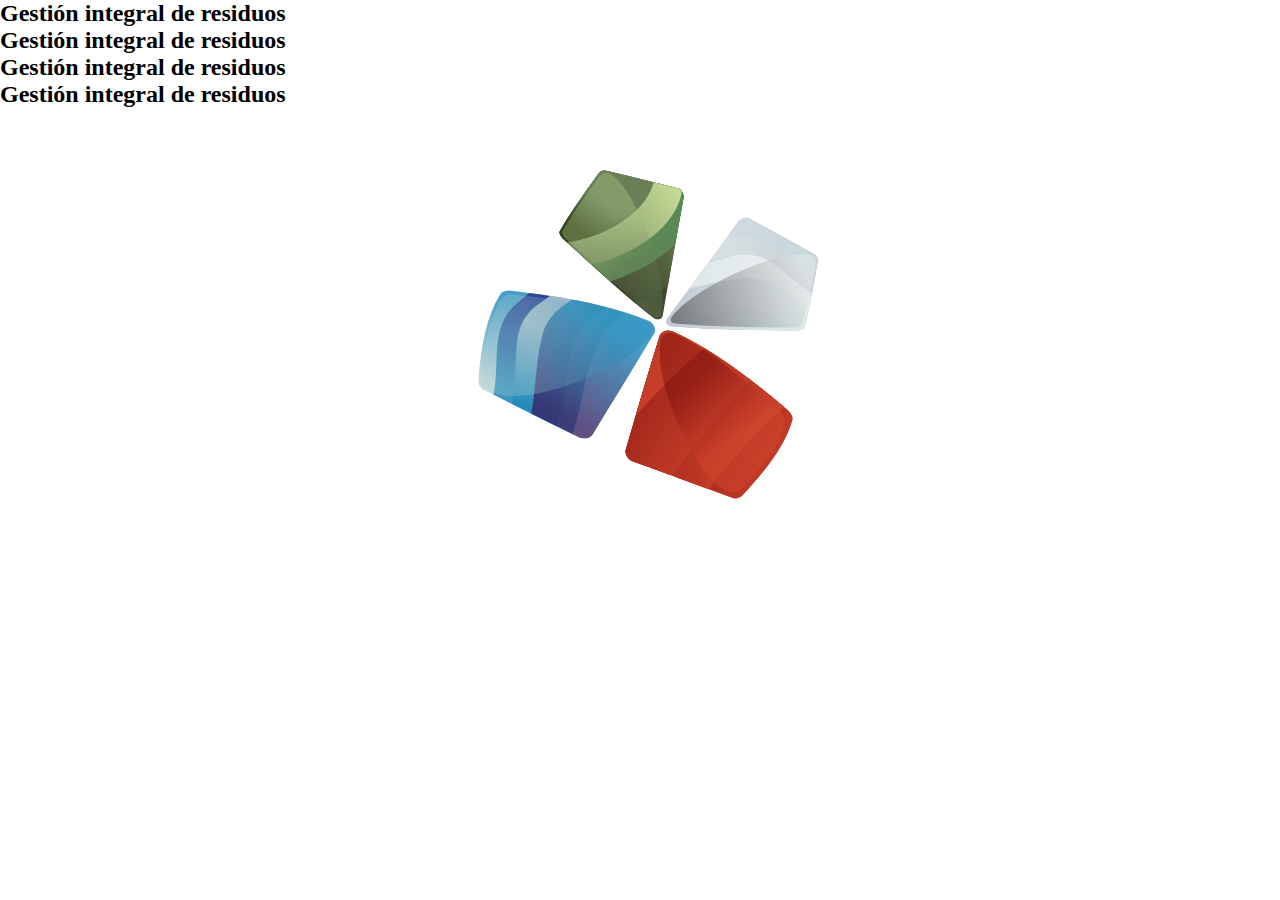
==== commit a87581ad: "prueba" ====
--- a/lineas-de-negocio/index.html
+++ b/lineas-de-negocio/index.html
@@ -12,13 +12,13 @@
 <body>
 
     <div>
+        <div class="mt-titles">
+            <h2 class="mt-title-verde">Gestión integral de residuos</h2>
+            <h2 class="mt-title-rojo">Gestión integral de residuos</h2>
+            <h2 class="mt-title-azul">Gestión integral de residuos</h2>
+            <h2 class="mt-title-gris">Gestión integral de residuos</h2>
+        </div>
         <div class="mt-logo-wrap">
-            <!-- <div class="mt-logo-wrap__titles">
-                <span>Gestión integral de residuos</span>
-                <span>Deconstrucción sostenible</span>
-                <span>Recuperación y contingencias</span>
-                <span>Ingeniería ambiental</span>
-            </div> -->
             <svg id="mt-logo-rotate" xmlns="http://www.w3.org/2000/svg" xmlns:xlink="http://www.w3.org/1999/xlink" viewBox="0 0 476.29 477.19">
                 <defs>
                     <style>
@@ -515,10 +515,6 @@
                         <g id="rosa-maat">
                             <a href="#mt-info-content">
                                 <g id="rojo" class="mt-petalo" data-info='{"title": "hello", "image": "https://i.postimg.cc/3WMR5d9p/fondo-2.png" }'>
-                                    <text x="0" y="65%" class="mt-petalo__text">
-                                        <tspan x="-15%" dy="1.3em">Recuperación &</tspan>
-                                        <tspan x="-15%" dy="1.3em">contingencias</tspan>
-                                    </text>
                                     <g class="cls-2">
                                         <rect class="cls-3" x="153.41" y="155.58" width="222.88" height="206.79"
                                             transform="translate(-22.65 432.16) rotate(-61.16)" />
@@ -552,11 +548,6 @@
                             
                             <a href="#mt-info-content">
                                 <g id="gris" class="mt-petalo" data-info='{"title": "hello", "image": "https://i.postimg.cc/P51cyB1q/fondo.png" }'>
-                                    <text x="0" y="25%" class="mt-petalo__text">
-                                        <tspan x="95%" dy="1.3em">Deconstrucción</tspan>
-                                        <tspan x="95%" dy="1.3em">sostenible</tspan>
-                                    </text>
-                                    
                                     <path class="cls-16"
                                         d="M275.09,54.28c2.78-3.29,7.73-5,11-3.76,23.32,12.77,46.5,25.39,69.28,38.11,2.91,1.11,4.54,4.92,3.68,8.42-5.09,29-9.53,53.1-14.35,69.12-.33,2-4.9,3.33-10.2,3.12-46.27-.43-90.88-.93-130.09-4.39-5-.94-7.06-4.61-4.8-8.08,25.46-33.65,50.43-68,75.44-102.54"
                                         transform="translate(67.11 66.13)" />
@@ -606,12 +597,7 @@
                             </a>
 
                             <a href="#mt-info-content">
-                                
                                 <g id="verde" class="mt-petalo" data-info='{"title": "Recuperación & contingencias", "image": "https://i.postimg.cc/3WMR5d9p/fondo-2.png", "buttonText": "QUIERO SABER MÁS", "buttonLink": "#" }'>
-                                    <text x="0" y="15%" class="mt-petalo__text">
-                                        <tspan x="-12%" dy="1.3em">Gestión integral</tspan>
-                                        <tspan x="-12%" dy="1.3em">de residuos</tspan>
-                                    </text>
                                     <g class="cls-35">
                                         <rect class="cls-36" x="47.73" y="-23.03" width="207.02" height="205.17"
                                             transform="translate(57.87 204.4) rotate(-47.84)" />
@@ -645,10 +631,6 @@
                             
                             <a href="#mt-info-content">
                                 <g id="azul" class="mt-petalo" data-info='{"title": "hello", "image": "https://i.postimg.cc/P51cyB1q/fondo.png" }'>
-                                    <text x="0" y="45%" class="mt-petalo__text">
-                                        <tspan x="-15%" dy="1.3em">Ingeniería</tspan>
-                                        <tspan x="-15%" dy="1.3em">ambiental</tspan>
-                                    </text>
                                     <g class="cls-49">
                                         <g class="cls-18">
                                             <g class="cls-50">
--- a/lineas-de-negocio/style.css
+++ b/lineas-de-negocio/style.css
@@ -13,42 +13,10 @@
     position: relative;
     z-index: 1;
 }
-
 .mt-logo-wrap svg{
     width: 450px;
     transition: .6s;
-    overflow: visible;
-}
-
-.mt-petalo__text{
-    font-family: 'Nexa Regular', sans-serif;
-    font-size: 25px;
-    /* opacity: 0; */
-    transition: .5s;
-}
-
-.mt-petalo:hover .mt-petalo__text{
-    opacity: 1;
-}
-
-.mt-petalo#verde .mt-petalo__text{
-    fill: #688052;   
-}
-
-.mt-petalo#rojo text{
-    visibility: hidden;
-}
-
-.mt-petalo#gris .mt-petalo__text{
-    fill: #6C6C6C;   
-}
-
-.mt-petalo#azul .mt-petalo__text{
-    fill: #4F80A4;   
-}
-
-.mt-petalo#rojo .mt-petalo__text{
-    fill: #A64935;   
+    /* transform: rotate(175deg); */
 }
 
 .mt-logo-wrap svg g{
@@ -114,7 +82,20 @@
     border-color: #1B1B1B;
 }
 
-.mt-petalo:hover, .mt-petalo.active{
+
+#verde:hover{
+    transform: scale(1.1) translateX(-4%) translateY(-3%);
+}
+
+#rojo:hover{
+    transform: scale(1.1) translateX(-4%) translateY(-3%);
+}
+
+#azul:hover{
+    transform: scale(1.1) translateX(-4%) translateY(-3%);
+}
+
+#gris:hover{
     transform: scale(1.1) translateX(-4%) translateY(-3%);
 }
 
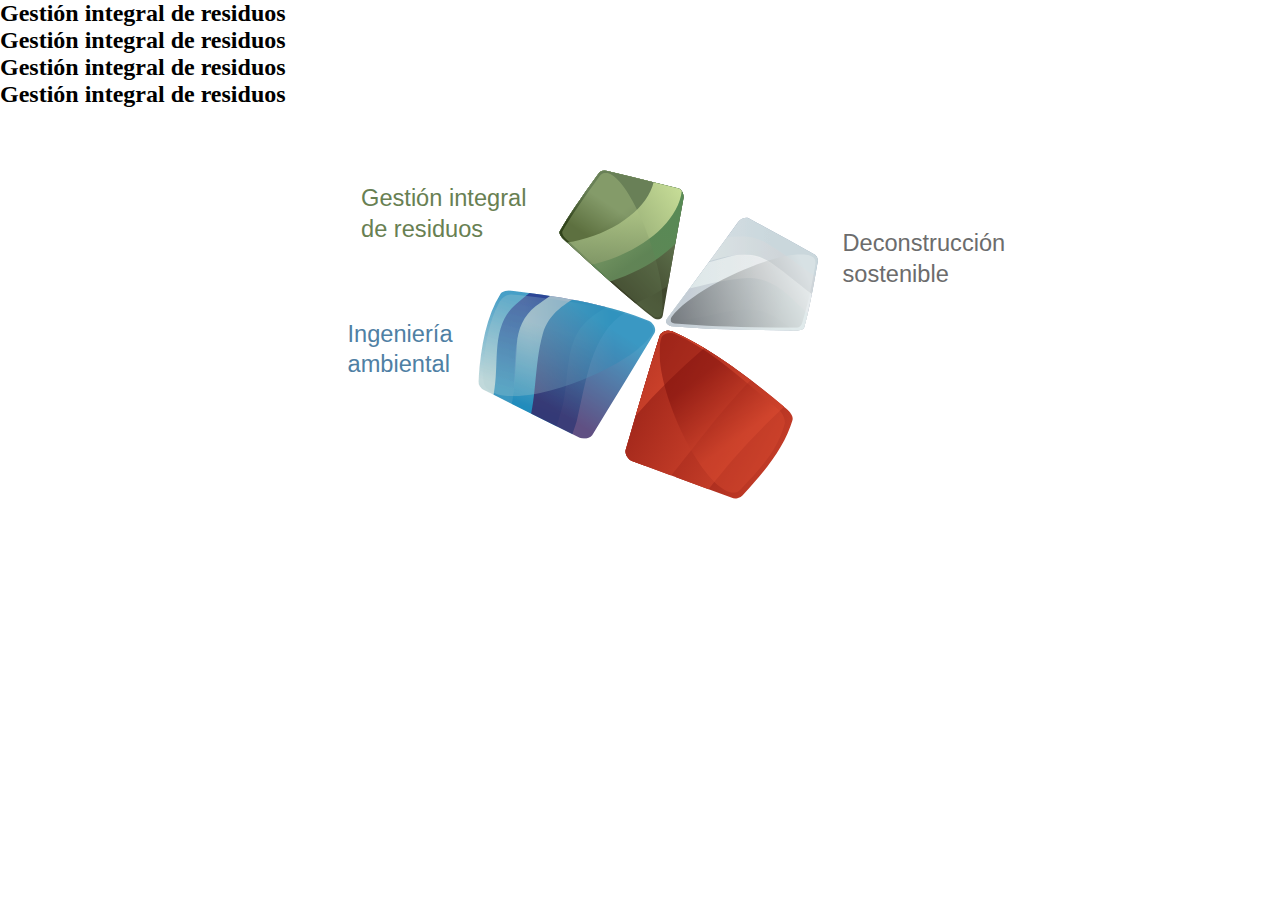
==== commit a4885d01: "solucion final" ====
--- a/lineas-de-negocio/index.html
+++ b/lineas-de-negocio/index.html
@@ -19,6 +19,12 @@
             <h2 class="mt-title-gris">Gestión integral de residuos</h2>
         </div>
         <div class="mt-logo-wrap">
+            <!-- <div class="mt-logo-wrap__titles">
+                <span>Gestión integral de residuos</span>
+                <span>Deconstrucción sostenible</span>
+                <span>Recuperación y contingencias</span>
+                <span>Ingeniería ambiental</span>
+            </div> -->
             <svg id="mt-logo-rotate" xmlns="http://www.w3.org/2000/svg" xmlns:xlink="http://www.w3.org/1999/xlink" viewBox="0 0 476.29 477.19">
                 <defs>
                     <style>
@@ -515,6 +521,10 @@
                         <g id="rosa-maat">
                             <a href="#mt-info-content">
                                 <g id="rojo" class="mt-petalo" data-info='{"title": "hello", "image": "https://i.postimg.cc/3WMR5d9p/fondo-2.png" }'>
+                                    <text x="0" y="65%" class="mt-petalo__text">
+                                        <tspan x="-15%" dy="1.3em">Recuperación &</tspan>
+                                        <tspan x="-15%" dy="1.3em">contingencias</tspan>
+                                    </text>
                                     <g class="cls-2">
                                         <rect class="cls-3" x="153.41" y="155.58" width="222.88" height="206.79"
                                             transform="translate(-22.65 432.16) rotate(-61.16)" />
@@ -548,6 +558,11 @@
                             
                             <a href="#mt-info-content">
                                 <g id="gris" class="mt-petalo" data-info='{"title": "hello", "image": "https://i.postimg.cc/P51cyB1q/fondo.png" }'>
+                                    <text x="0" y="25%" class="mt-petalo__text">
+                                        <tspan x="95%" dy="1.3em">Deconstrucción</tspan>
+                                        <tspan x="95%" dy="1.3em">sostenible</tspan>
+                                    </text>
+                                    
                                     <path class="cls-16"
                                         d="M275.09,54.28c2.78-3.29,7.73-5,11-3.76,23.32,12.77,46.5,25.39,69.28,38.11,2.91,1.11,4.54,4.92,3.68,8.42-5.09,29-9.53,53.1-14.35,69.12-.33,2-4.9,3.33-10.2,3.12-46.27-.43-90.88-.93-130.09-4.39-5-.94-7.06-4.61-4.8-8.08,25.46-33.65,50.43-68,75.44-102.54"
                                         transform="translate(67.11 66.13)" />
@@ -597,7 +612,12 @@
                             </a>
 
                             <a href="#mt-info-content">
+                                
                                 <g id="verde" class="mt-petalo" data-info='{"title": "Recuperación & contingencias", "image": "https://i.postimg.cc/3WMR5d9p/fondo-2.png", "buttonText": "QUIERO SABER MÁS", "buttonLink": "#" }'>
+                                    <text x="0" y="15%" class="mt-petalo__text">
+                                        <tspan x="-12%" dy="1.3em">Gestión integral</tspan>
+                                        <tspan x="-12%" dy="1.3em">de residuos</tspan>
+                                    </text>
                                     <g class="cls-35">
                                         <rect class="cls-36" x="47.73" y="-23.03" width="207.02" height="205.17"
                                             transform="translate(57.87 204.4) rotate(-47.84)" />
@@ -631,6 +651,10 @@
                             
                             <a href="#mt-info-content">
                                 <g id="azul" class="mt-petalo" data-info='{"title": "hello", "image": "https://i.postimg.cc/P51cyB1q/fondo.png" }'>
+                                    <text x="0" y="45%" class="mt-petalo__text">
+                                        <tspan x="-15%" dy="1.3em">Ingeniería</tspan>
+                                        <tspan x="-15%" dy="1.3em">ambiental</tspan>
+                                    </text>
                                     <g class="cls-49">
                                         <g class="cls-18">
                                             <g class="cls-50">
--- a/lineas-de-negocio/style.css
+++ b/lineas-de-negocio/style.css
@@ -13,10 +13,42 @@
     position: relative;
     z-index: 1;
 }
+
 .mt-logo-wrap svg{
     width: 450px;
     transition: .6s;
-    /* transform: rotate(175deg); */
+    overflow: visible;
+}
+
+.mt-petalo__text{
+    font-family: 'Nexa Regular', sans-serif;
+    font-size: 25px;
+    /* opacity: 0; */
+    transition: .5s;
+}
+
+.mt-petalo:hover .mt-petalo__text{
+    opacity: 1;
+}
+
+.mt-petalo#verde .mt-petalo__text{
+    fill: #688052;   
+}
+
+.mt-petalo#rojo text{
+    visibility: hidden;
+}
+
+.mt-petalo#gris .mt-petalo__text{
+    fill: #6C6C6C;   
+}
+
+.mt-petalo#azul .mt-petalo__text{
+    fill: #4F80A4;   
+}
+
+.mt-petalo#rojo .mt-petalo__text{
+    fill: #A64935;   
 }
 
 .mt-logo-wrap svg g{
@@ -82,6 +114,7 @@
     border-color: #1B1B1B;
 }
 
+<<<<<<< HEAD
 
 #verde:hover{
     transform: scale(1.1) translateX(-4%) translateY(-3%);
@@ -96,6 +129,9 @@
 }
 
 #gris:hover{
+=======
+.mt-petalo:hover, .mt-petalo.active{
+>>>>>>> f560dd3b7bc10c7ea9ca86e6a5f6b0e788d4c69d
     transform: scale(1.1) translateX(-4%) translateY(-3%);
 }
 
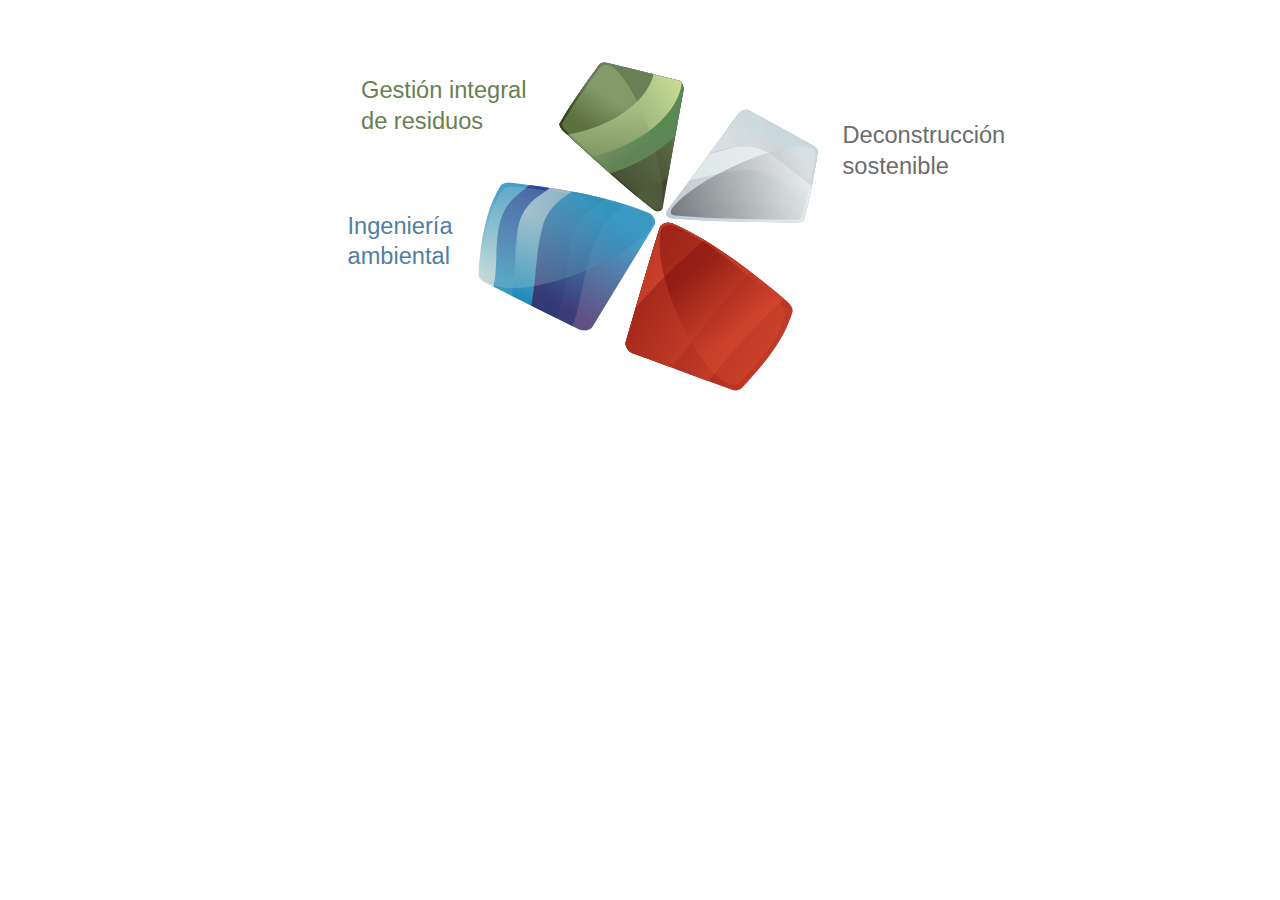
==== commit ac0473a7: "prueba pc pequeño" ====
--- a/lineas-de-negocio/index.html
+++ b/lineas-de-negocio/index.html
@@ -12,12 +12,6 @@
 <body>
 
     <div>
-        <div class="mt-titles">
-            <h2 class="mt-title-verde">Gestión integral de residuos</h2>
-            <h2 class="mt-title-rojo">Gestión integral de residuos</h2>
-            <h2 class="mt-title-azul">Gestión integral de residuos</h2>
-            <h2 class="mt-title-gris">Gestión integral de residuos</h2>
-        </div>
         <div class="mt-logo-wrap">
             <!-- <div class="mt-logo-wrap__titles">
                 <span>Gestión integral de residuos</span>
